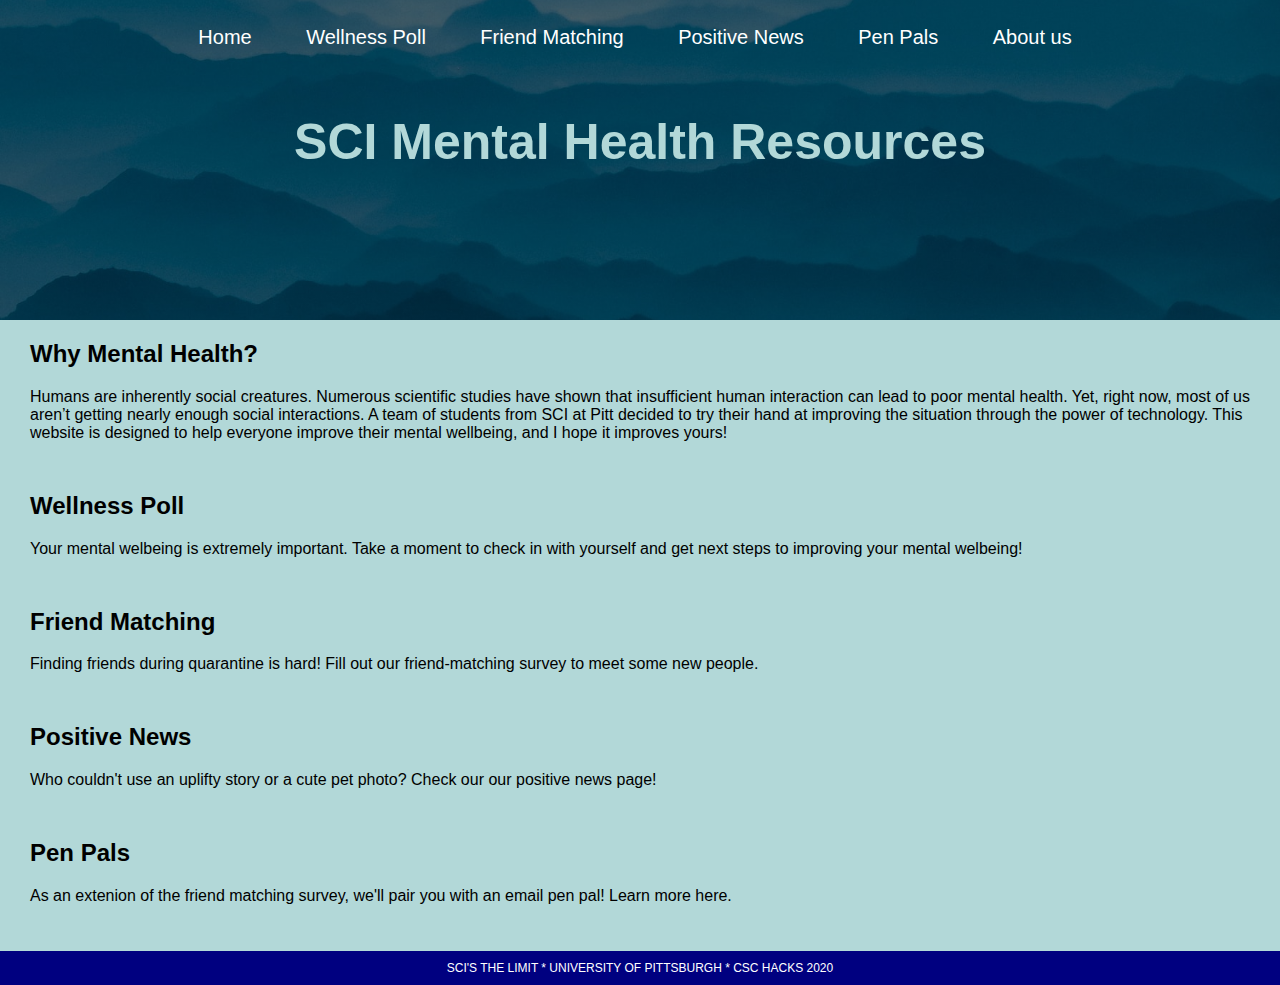
==== docs/index.html @ 48e162fa "I capitalized an s. big dumb" ====
<!DOCTYPE html>
<html>
  <head>
    <title>SCI Mental Health Resources</title>
    <link rel="stylesheet" href="styles.css">
  </head>
  <body>
  <header>
    <ul>
      <li><a href="index.html">Home</a></li>
      <li><a href="Poll.html">Wellness Poll</a></li>
      <li><a href="Friend_Matching.html">Friend Matching</a></li>
      <li><a href="Positive_News.html">Positive News</a></li>
      <li><a href="Pen_Pals.html">Pen Pals</a></li>
      <li><a href="About_Us.html">About us</a></li>
    </ul>
  <h1>SCI Mental Health Resources</h1>
  </header>


  <section class="descriptions">
    <h2>Why Mental Health?</h2>
    <p>Humans are inherently social creatures. Numerous scientific studies have shown that insufficient human interaction can lead to poor mental health. Yet, right now, most of us aren’t getting nearly enough social interactions. A team of students from SCI at Pitt decided to try their hand at improving the situation through the power of technology.  This website is designed to help everyone improve their mental wellbeing, and I hope it improves yours!</p>

    <h2><a href="Poll.html">Wellness Poll</a></h2>
    <p>Your mental welbeing is extremely important. Take a moment to check in with yourself and get next steps to improving your mental welbeing!</p>

    <h2><a href="Friend_Matching.html">Friend Matching</a></h2>
    <p>Finding friends during quarantine is hard! Fill out our friend-matching survey to meet some new people.</p>

    <h2><a href="Positive_News.html">Positive News</a></h2>
    <p>Who couldn't use an uplifty story or a cute pet photo? Check our our positive news page!</p>

    <h2><a href="Pen_Pals.html">Pen Pals</a></h2>
    <p>As an extenion of the friend matching survey, we'll pair you with an email pen pal! Learn more here.</p>

    </section>
    <footer>
      sci's the limit * University of Pittsburgh * CSC Hacks 2020
    </footer>
  </body>
</html>
---- docs/styles.css ----
body{
    background: #b2d8d8;
    color: black;
    font-family:Arial, Helvetica, sans-serif;
    margin: 0;
    padding: 0;
}
/* Header formatting */
header{
    background-image: linear-gradient(rgba(0, 0, 0, 0.5), rgba(0, 0, 0, 0.5)), url("mountains.jpeg");
    margin:0;
    padding:10px;
    /* Set a specific height */
    height: 300px;
    /* Position and center the image to scale nicely on all screens */
    background-position: center;
    background-repeat: no-repeat;
    background-size: cover;
    position: relative;    
    text-align:center;
}
header ul li a{
    color: white;
    text-decoration: none;
    font-size:20px;
}
header ul{
    margin:20;
    padding:20;
    list-style-type: none;
    text-align: center;
}
header li{
    display:inline-block;
    margin-right: 50px;
    text-align: center;
}
header h1{
    font-size: 50px;
    padding-top: 30px;
    color: #b2d8d8;

}
/* descriptions formatting */
.descriptions {
    color: black;
    padding-left:30px;
    padding-right: 30px;
}
.descriptions p{
    padding-bottom: 30px;
}
.descriptions a{
    text-decoration: none;
    color:black;
}

/* Footer */
footer{
    background: navy;
    font-size: 12px;
    color: white;
    padding: 10px 10px;
    text-transform: uppercase;
    text-align: center;
}



/* not sure what this does*/
body, html {
    height: 100%;
}
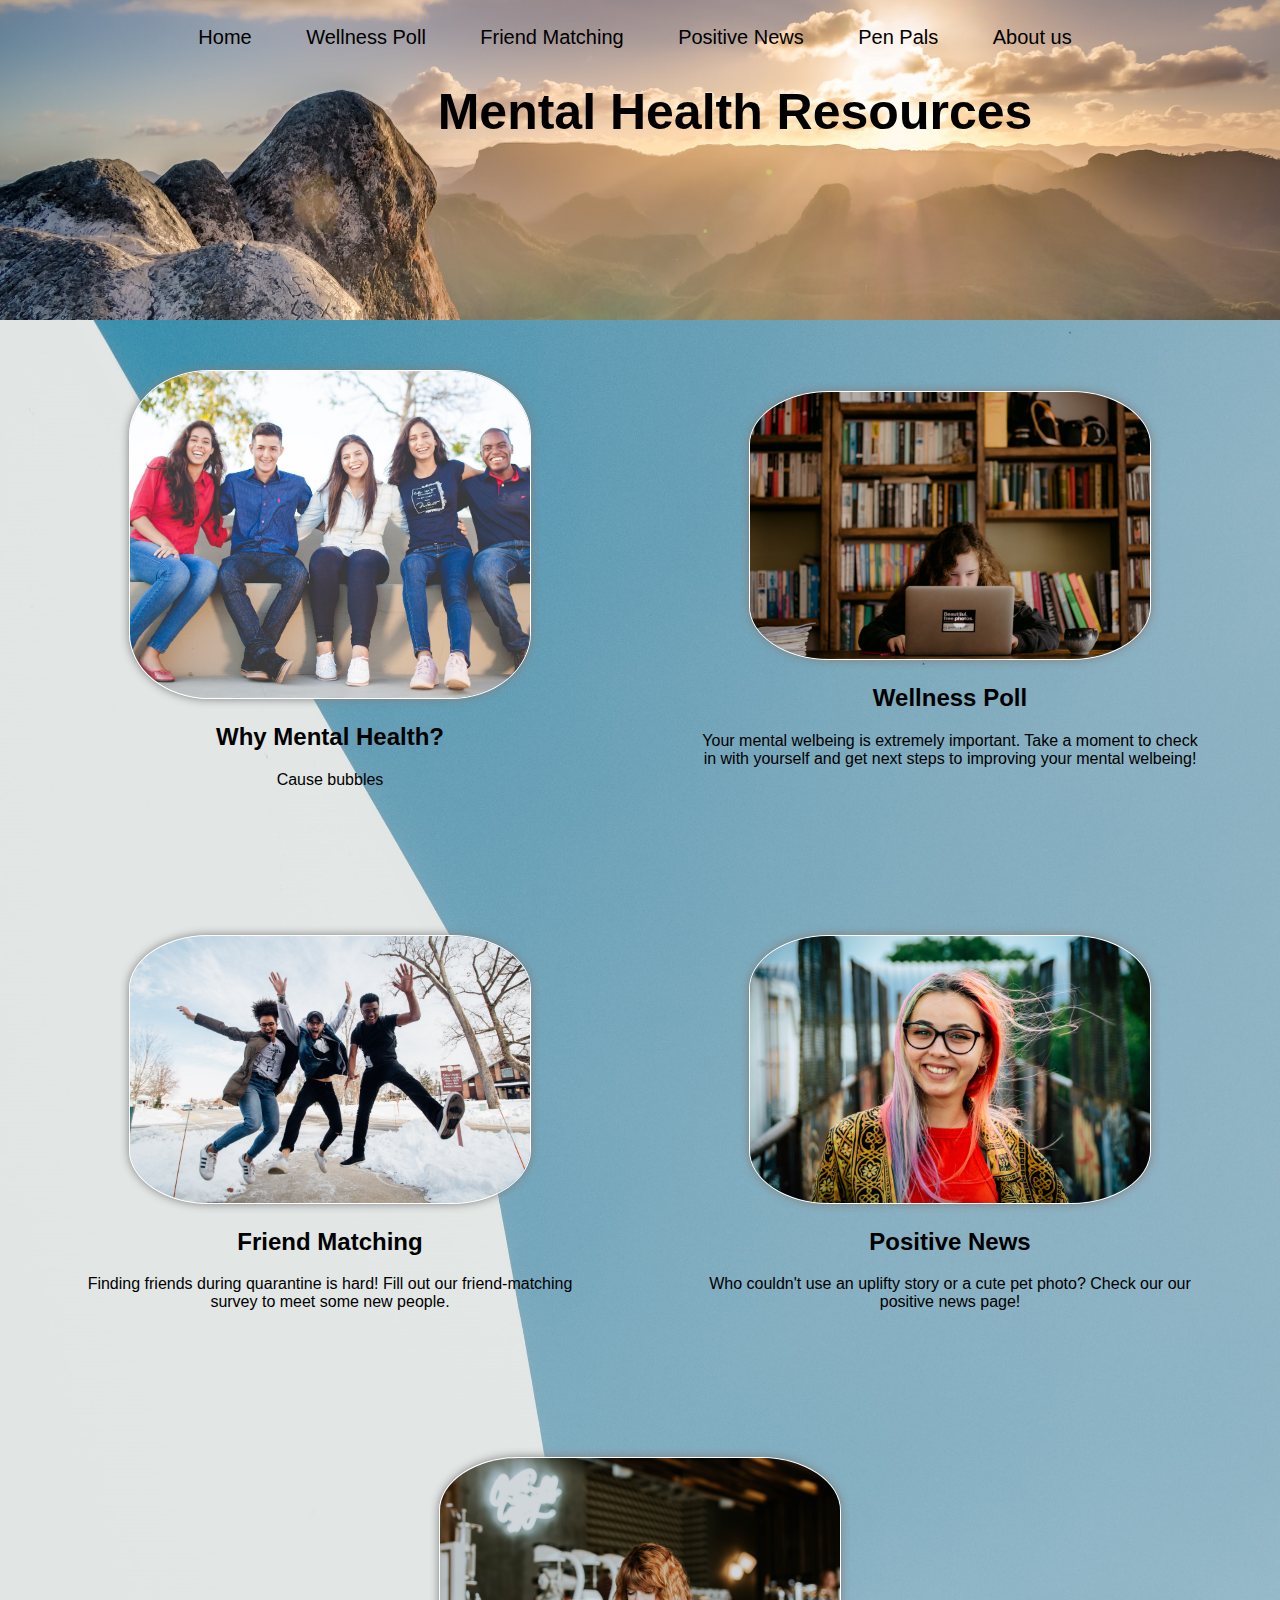
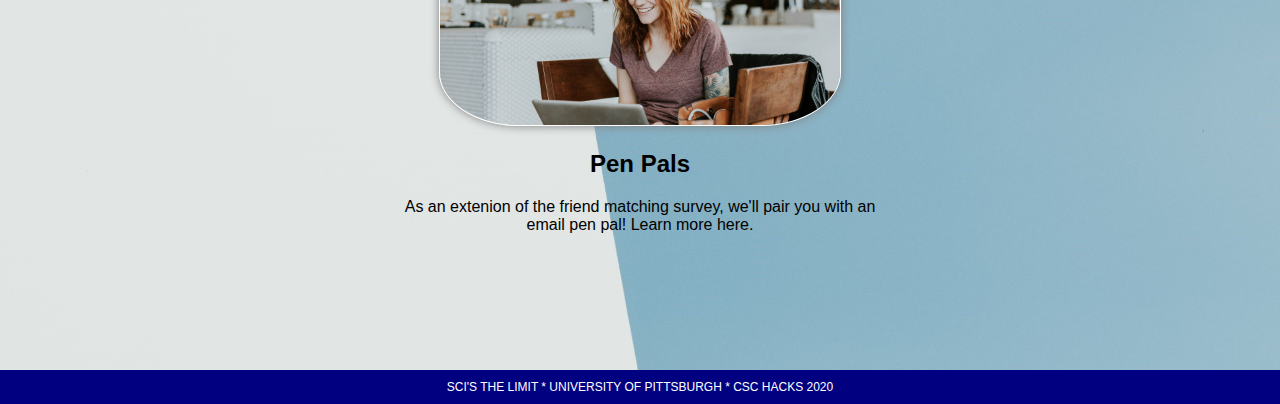
==== commit 881d0f4d: "Prettier Website and more ways to get around the website" ====
--- a/docs/index.html
+++ b/docs/index.html
@@ -14,25 +14,54 @@
       <li><a href="Pen_Pals.html">Pen Pals</a></li>
       <li><a href="About_Us.html">About us</a></li>
     </ul>
-  <h1>SCI Mental Health Resources</h1>
+  <h1>Mental Health Resources</h1>
   </header>
 
+  <section class="i_descriptions">
+    <figure>
+      <a href="About_Us.html">
+      <img src="../images/happyteens.jpg" alt="group of happy young adults"></a>
+      <figcaption>
+        <h2><a href="About_Us.html">Why Mental Health?</a></h2>
+        <p>Cause bubbles</p>
+      </figcaption>
+    </figure>
 
-  <section class="descriptions">
-    <h2>Why Mental Health?</h2>
-    <p>Humans are inherently social creatures. Numerous scientific studies have shown that insufficient human interaction can lead to poor mental health. Yet, right now, most of us aren’t getting nearly enough social interactions. A team of students from SCI at Pitt decided to try their hand at improving the situation through the power of technology.  This website is designed to help everyone improve their mental wellbeing, and I hope it improves yours!</p>
+    <figure>      
+      <a href="Poll.html">
+      <img src="../images/takeoursurvey.jpg" alt="person looking at a computer"></a>
+      <figcaption>
+        <h2><a href="Poll.html">Wellness Poll</a></h2>
+        <p>Your mental welbeing is extremely important. Take a moment to check in with yourself and get next steps to improving your mental welbeing!</p>  
+      </figcaption>
+    </figure>
 
-    <h2><a href="Poll.html">Wellness Poll</a></h2>
-    <p>Your mental welbeing is extremely important. Take a moment to check in with yourself and get next steps to improving your mental welbeing!</p>
+    <figure>
+      <a href="Friend_Matching.html">
+      <img src="../images/friends.jpg" alt="group of friends"></a>
+      <figcaption>
+        <h2><a href="Friend_Matching.html">Friend Matching</a></h2>
+        <p>Finding friends during quarantine is hard! Fill out our friend-matching survey to meet some new people.</p>    
+      </figcaption>
+    </figure>
 
-    <h2><a href="Friend_Matching.html">Friend Matching</a></h2>
-    <p>Finding friends during quarantine is hard! Fill out our friend-matching survey to meet some new people.</p>
+    <figure>
+      <a href="Positive_News.html">
+      <img src="../images/newspaperguy.jpg" alt="man holding a newspaper"></a>
+      <figcaption>
+        <h2><a href="Positive_News.html">Positive News</a></h2>
+        <p>Who couldn't use an uplifty story or a cute pet photo? Check our our positive news page!</p>
+      </figcaption>
+    </figure>
 
-    <h2><a href="Positive_News.html">Positive News</a></h2>
-    <p>Who couldn't use an uplifty story or a cute pet photo? Check our our positive news page!</p>
-
-    <h2><a href="Pen_Pals.html">Pen Pals</a></h2>
-    <p>As an extenion of the friend matching survey, we'll pair you with an email pen pal! Learn more here.</p>
+    <figure>
+      <a href="Pen_Pals.html">
+      <img src="../images/happytyping.jpg" alt="woman smiling and typing on her laptop"></a>
+      <figcaption>
+        <h2><a href="Pen_Pals.html">Pen Pals</a></h2>
+        <p>As an extenion of the friend matching survey, we'll pair you with an email pen pal! Learn more here.</p>
+      </figcaption>
+    </figure>
 
     </section>
     <footer>
--- a/docs/styles.css
+++ b/docs/styles.css
@@ -1,5 +1,5 @@
 body{
-    background: #b2d8d8;
+    background: skyblue;
     color: black;
     font-family:Arial, Helvetica, sans-serif;
     margin: 0;
@@ -7,26 +7,24 @@
 }
 /* Header formatting */
 header{
-    background-image: linear-gradient(rgba(0, 0, 0, 0.5), rgba(0, 0, 0, 0.5)), url("mountains.jpeg");
-    margin:0;
-    padding:10px;
-    /* Set a specific height */
-    height: 300px;
+    background-image: url("../images/sunrise.jpg");
     /* Position and center the image to scale nicely on all screens */
     background-position: center;
     background-repeat: no-repeat;
     background-size: cover;
+    /* Set a specific height */
+    height: 300px;
+    margin:0;
+    padding:10px;
     position: relative;    
     text-align:center;
 }
 header ul li a{
-    color: white;
     text-decoration: none;
     font-size:20px;
+    color:black;
 }
 header ul{
-    margin:20;
-    padding:20;
     list-style-type: none;
     text-align: center;
 }
@@ -37,11 +35,46 @@
 }
 header h1{
     font-size: 50px;
+    padding-left: 190px;
+}
+header h2{
+    font-size: 50px;
+}
+/* image descritpion formating */
+.i_descriptions {
+    background-image: url("../images/blue.jpg");
+    background-position: right;
+    background-repeat: no-repeat;
+    background-size: cover;
+
+    color: black;
+    display: flex;
+    flex-direction: row;
+    flex-wrap: wrap;
+    padding: 20px;
+}
+
+.i_descriptions a{
+    color: black;
+    text-decoration: none;
+}
+
+.i_descriptions figure{
+    margin: auto;
+    padding-bottom: 100px;
     padding-top: 30px;
-    color: #b2d8d8;
+    text-align: center;
+    text-transform: initial;
+    width: 500px;
+}
+.i_descriptions figure img{
+    border: 1px solid white;
+    border-radius: 20%;
+    box-shadow: gray 0 0 10px;
+    width: 400px;
+}
 
-}
-/* descriptions formatting */
+/* textual descriptions formatting */
 .descriptions {
     color: black;
     padding-left:30px;
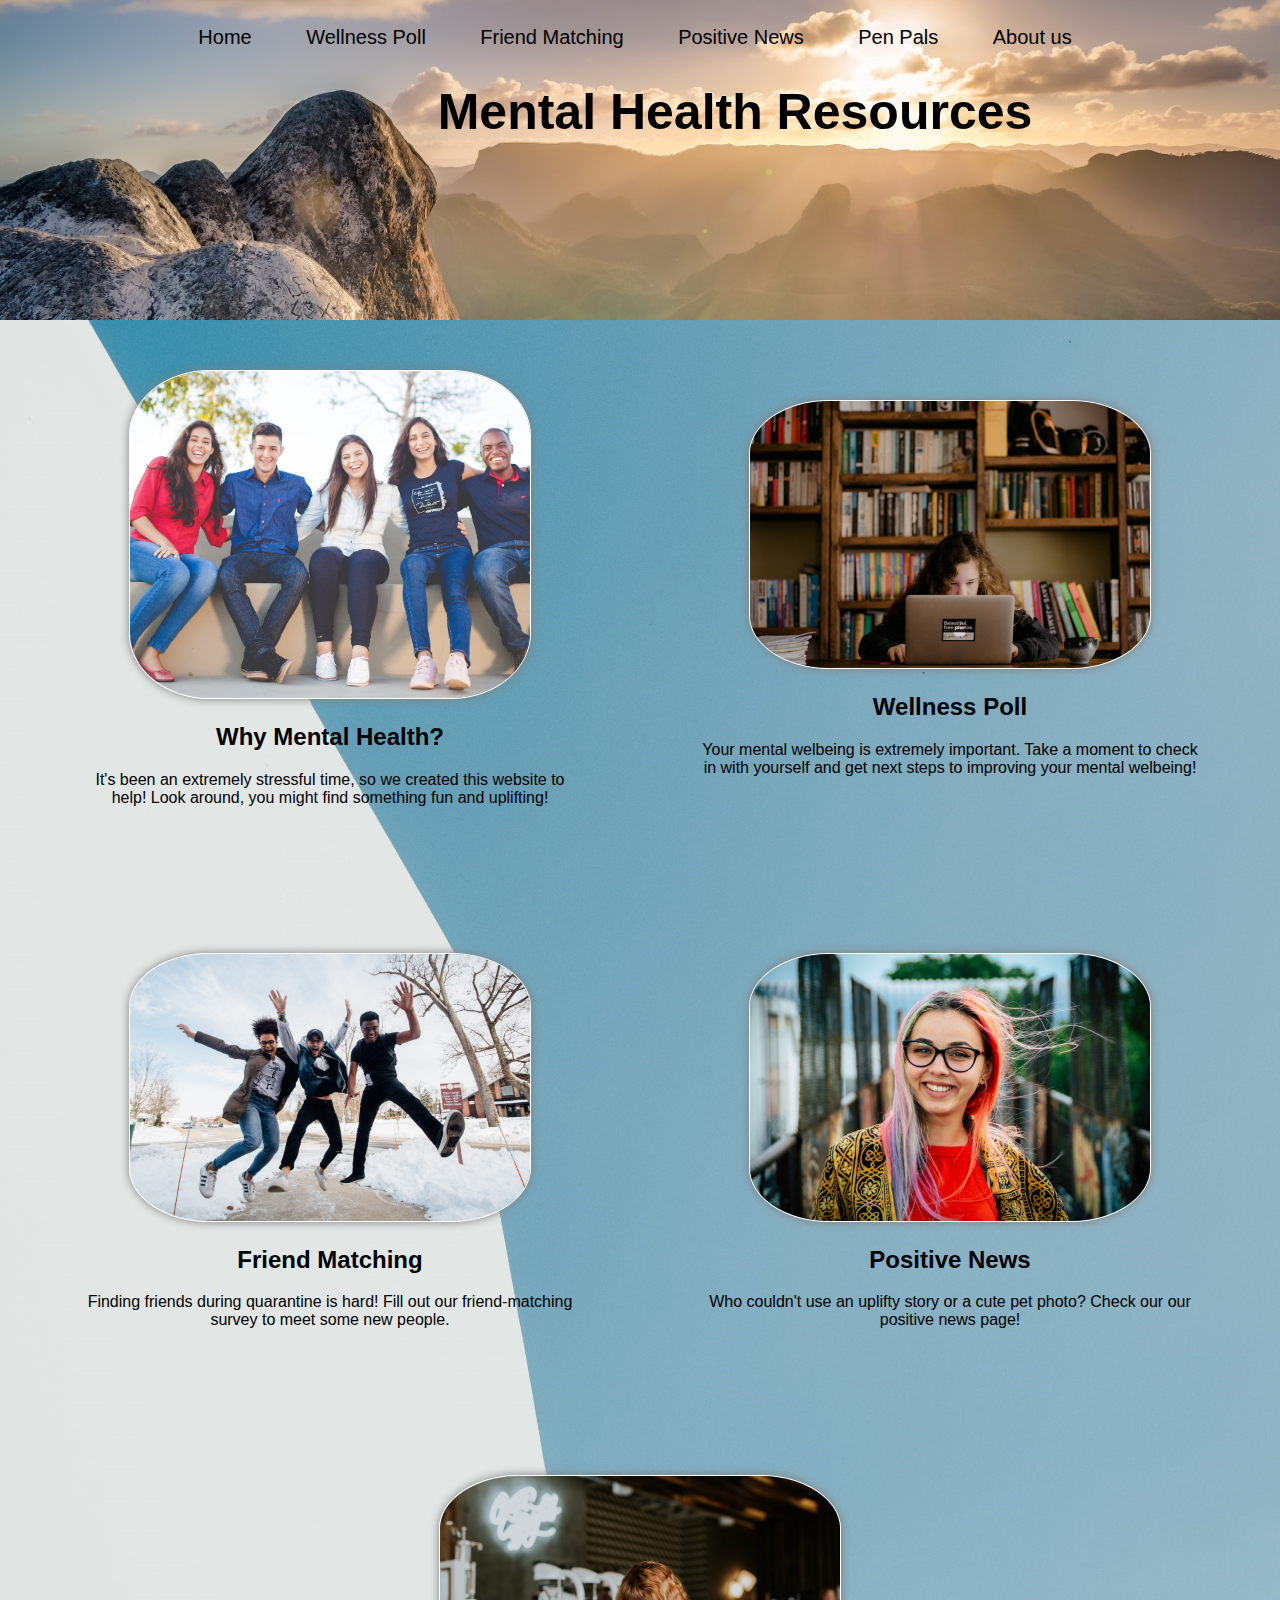
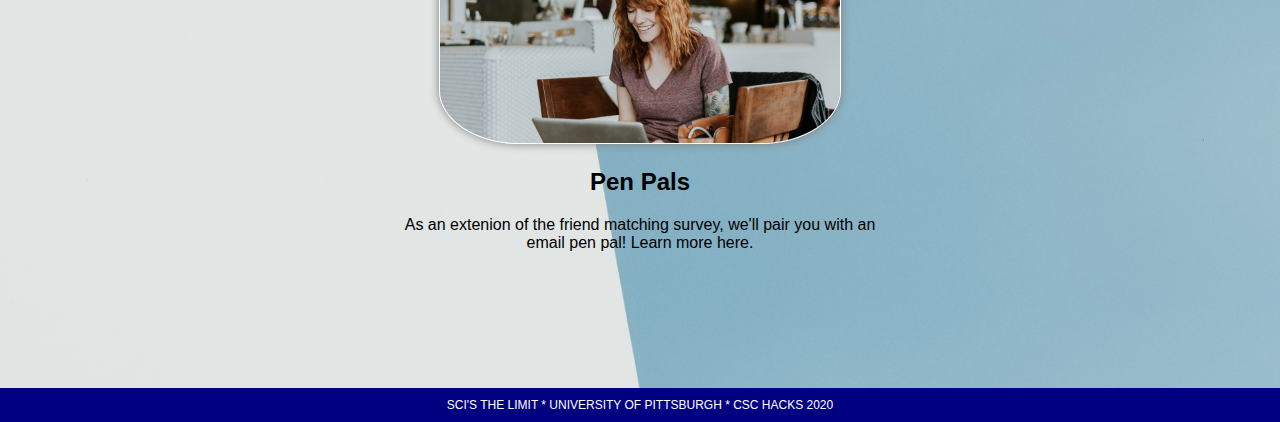
==== commit 7be2f3a3: "New backgrounds, link usability improvments, and updated readme/about us page" ====
--- a/docs/index.html
+++ b/docs/index.html
@@ -23,7 +23,7 @@
       <img src="../images/happyteens.jpg" alt="group of happy young adults"></a>
       <figcaption>
         <h2><a href="About_Us.html">Why Mental Health?</a></h2>
-        <p>Cause bubbles</p>
+        <p>It's been an extremely stressful time, so we created this website to help! Look around, you might find something fun and uplifting!</p>
       </figcaption>
     </figure>
 
--- a/docs/styles.css
+++ b/docs/styles.css
@@ -1,6 +1,5 @@
 body{
-    background: skyblue;
-    color: black;
+    background-color: aqua;
     font-family:Arial, Helvetica, sans-serif;
     margin: 0;
     padding: 0;
@@ -33,12 +32,48 @@
     margin-right: 50px;
     text-align: center;
 }
+header a:hover{
+    background-color: ivory;
+    padding:5px;
+    border-radius: 5px;
+    filter: brightness(80%);
+}
 header h1{
     font-size: 50px;
     padding-left: 190px;
 }
 header h2{
     font-size: 50px;
+}
+
+/* background images*/
+.poll{
+    background-image: url("../images/yellow.jpg");
+    background-position-y: center;
+    background-repeat: no-repeat;
+    background-size: cover;
+    padding:10px;
+}
+.friends{
+    background-image: url("../images/whiteSplash.jpg");
+    background-position-y: center;
+    background-repeat: no-repeat;
+    background-size: cover;
+    padding:10px;
+}
+.news{
+    background-image: url("../images/white.jpg");
+    background-position-y: center;
+    background-repeat: no-repeat;
+    background-size: cover;
+    padding:10px;
+}
+.pals{
+    background-image: url("../images/pink.jpg");
+    background-position-y: center;
+    background-repeat: no-repeat;
+    background-size: cover;
+    padding:10px;
 }
 /* image descritpion formating */
 .i_descriptions {
@@ -73,19 +108,46 @@
     box-shadow: gray 0 0 10px;
     width: 400px;
 }
+.i_descriptions figure img:hover{
+    opacity: 80%;
+}
+.i_descriptions figure img:active{
+    opacity: 100%;
+    filter: brightness(80%)
+}
+
 
 /* textual descriptions formatting */
-.descriptions {
-    color: black;
+.details {
+    background-image: url("../images/computer.jpg");
+    background-position-y: center;
+    background-repeat: no-repeat;
+    background-size: cover;
+    padding:10px;
+    color: white;
     padding-left:30px;
     padding-right: 30px;
-}
-.descriptions p{
-    padding-bottom: 30px;
-}
-.descriptions a{
+    margin:0;
+}
+.about header{
+    filter:brightness(80%)
+}
+.about header ul li a{
     text-decoration: none;
+    font-size:20px;
     color:black;
+}
+.about footer{
+    filter: brightness(80%);
+}
+.details h2, h3{
+    text-transform: capitalize;
+    font-size: 25px;
+    padding-top: 20px;
+    padding-bottom: 0px;
+}
+.details p{
+    padding-bottom: 5px;
 }
 
 /* Footer */
@@ -104,3 +166,160 @@
 body, html {
     height: 100%;
 }
+
+/* #####################
+	GRADIENT BUTTONS
+######################## */
+
+.gradient-button-1{
+	position: relative;
+	z-index: 1;
+	display: inline-block;
+	padding: 20px 40px;
+	font-size: 1.4rem;
+	box-sizing: border-box;
+	background-color: #e7eef1;
+	border: solid 4px transparent;
+	border-image: linear-gradient(to right, aqua, purple);
+	border-image-slice: 1;
+	color: black;
+	transition: all 0.4s ease-in-out;
+}
+
+	.gradient-button-1:hover{
+		background-image:linear-gradient(to right, aqua,purple);
+		border-right-style: none;
+		color: white;
+	}
+	
+	.gradient-button-1:active{
+		background-image: linear-gradient(to right,aqua,purple);
+		color: #1d4698;
+	}
+
+
+    .gradient-button-2{
+        position: relative;
+        z-index: 1;
+        display: inline-block;
+        padding: 20px 40px;
+        font-size: 1.4rem;
+        box-sizing: border-box;
+        background-color: #e7eef1;
+        border: solid 10px transparent;
+        border-image: linear-gradient(to top right, aqua, purple);
+        border-image-slice: 1;
+        color: black;
+        transition: all 0.4s ease-in-out;
+        opacity:0;
+    }
+    
+        .gradient-button-2:hover{
+            background-image:linear-gradient(to top right, aqua,purple);
+            color: white;
+        }
+        
+        .gradient-button-2:active{
+            background-image: linear-gradient(to top right,aqua,purple);
+            color: #1d4698;
+        }
+        
+    
+/* #######################
+	3d button
+########################## */
+.btn-3d-1{
+	position: relative;
+	background: orangered;
+	border: none;
+	color: white;
+	padding: 15px 24px;
+	font-size: .8rem;
+	box-shadow: -6px 6px 0 hsl(16,100%,30%);
+    outline: none;
+    opacity: 0;
+}
+	
+	.btn-3d-1:hover{
+		background: hsl(16, 100%, 40%);
+	}
+
+
+	.btn-3d-1:active{
+		background: hsl(16,100%,40%);
+		top: 3px;
+		left: -3px;
+		box-shadow: -3px 3px 0 hsl(16,100%,30%);
+	}
+	
+	.btn-3d-1::before{
+		position : absolute;
+		display:block;
+		content:"";
+		height: 0;
+		width: 0;
+		
+		border: solid 6px transparent;
+		border-right: solid 6px hsl(16, 100%, 30%);
+		border-left-width: 0;
+		background: none;
+		top: 0;
+		left: -6px;
+	}
+	
+	.btn-3d-1::after{
+		position : absolute;
+		display:block;
+		content:"";
+		height: 0;
+		width: 0;
+		
+		border: solid 6px transparent;
+		border-top: solid 6px hsl(16,100%,30%);
+		border-bottom-width: 0;
+		background: none;
+		right: 0;
+		bottom: -6px;
+	}
+	
+	.btn-3d-1:active::before{
+		border: solid 3px transparent;
+		border-right: solid 3px hsl(16,100%,30%);
+		border-left-width: 0px;
+		left: -3px;
+	}
+	
+	.btn-3d-1:active::after{
+		border: solid 3px transparent;
+		border-top: solid 3px hsl(16,100%,30%);
+		border-bottom-width: 0px;
+		bottom: -3px;
+	}
+	
+    
+    
+/* #######################
+dark minimal
+########################## */
+.dark-minimal-btn{
+	border-radius: 2px;
+	font-size: 0.9rem;
+    padding: 6px 12px;
+    color:black;
+	-moz-box-shadow: 	inset 0 	1px 0 0 rgb(5, 197, 197);
+	-webkit-box-shadow: inset 0 	1px 0 0 rgb(5, 197, 197);
+	box-shadow: 		inset 0 	1px 0 0 rgb(5, 197, 197);
+	background: aqua;
+	border: solid 1px aqua;
+	text-shadow:  0 1px 0 rgb(5, 197, 197);
+}
+
+	.dark-minimal-btn:hover{
+		background: rgb(3, 241, 241);
+		
+	}
+	
+	.dark-minimal-btn:active{
+		background: 	rgb(2, 206, 206);
+		border-color: 	rgb(2, 206, 206);
+	}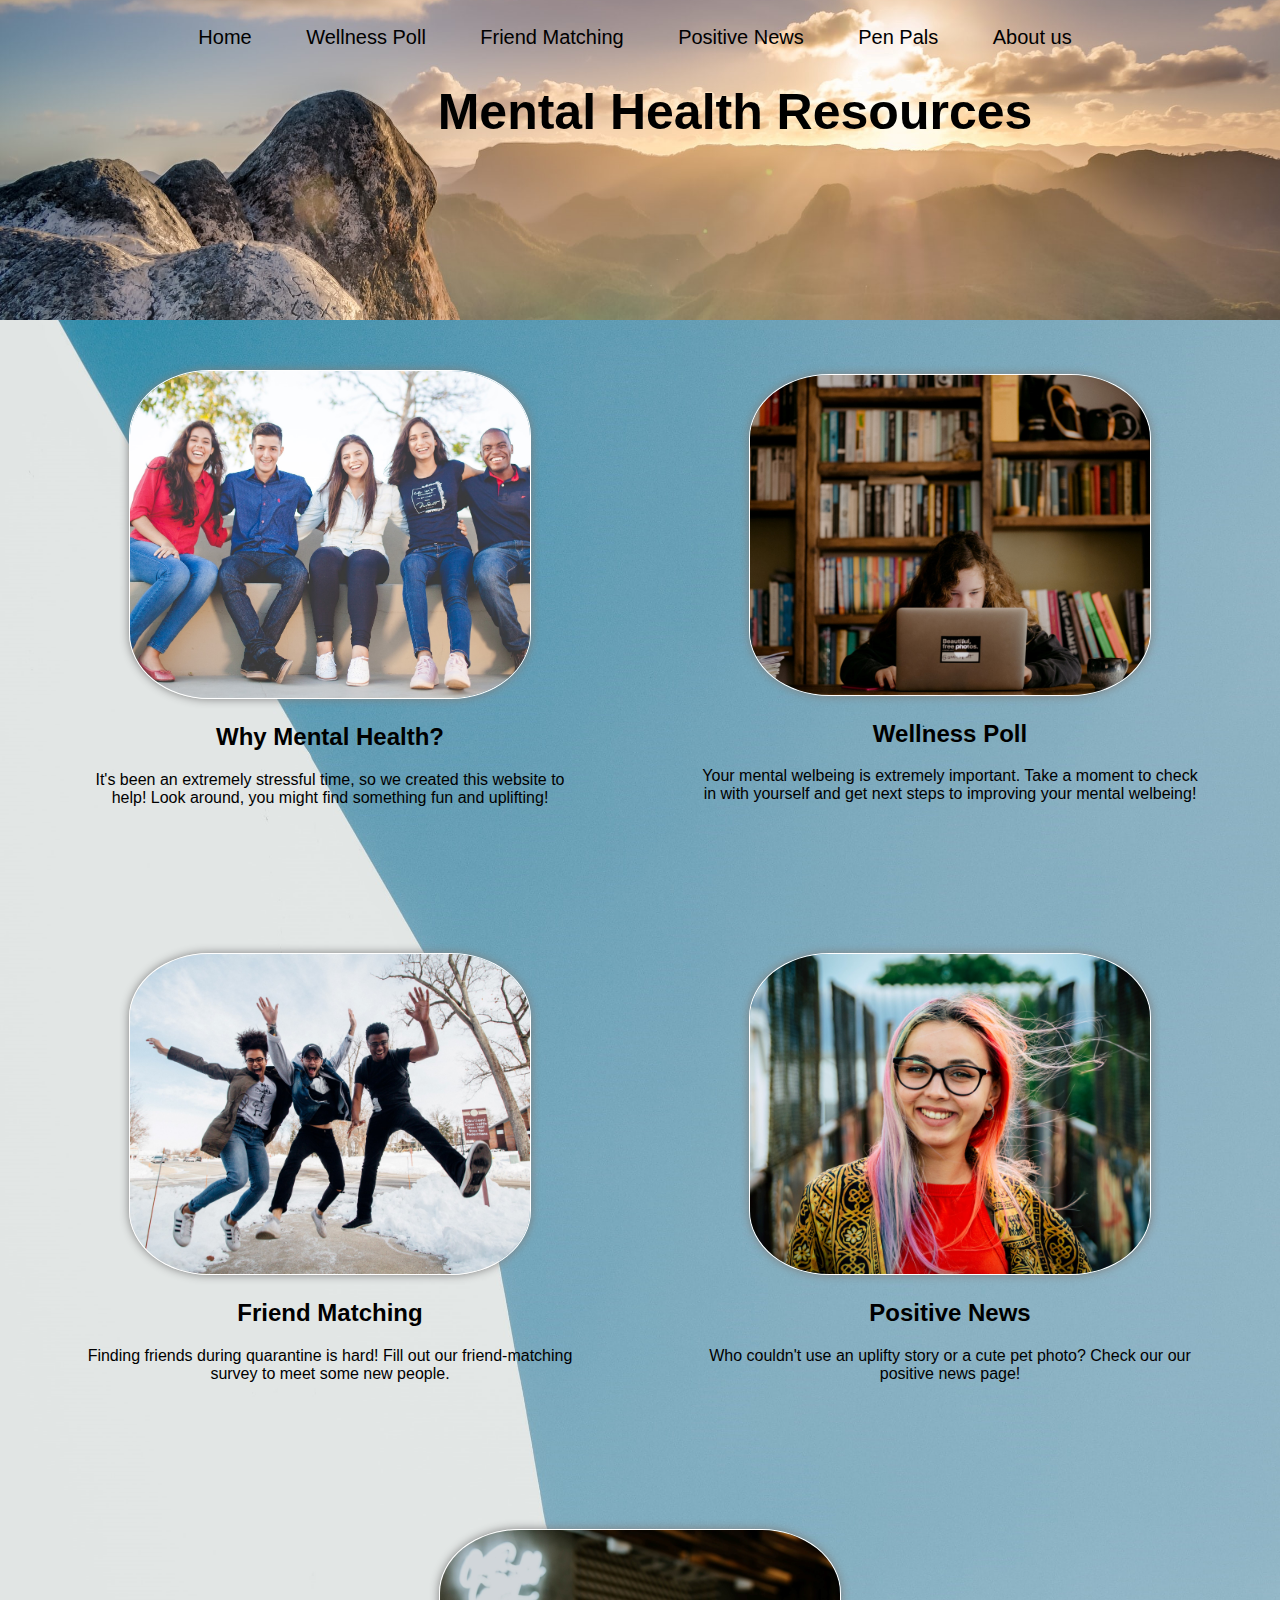
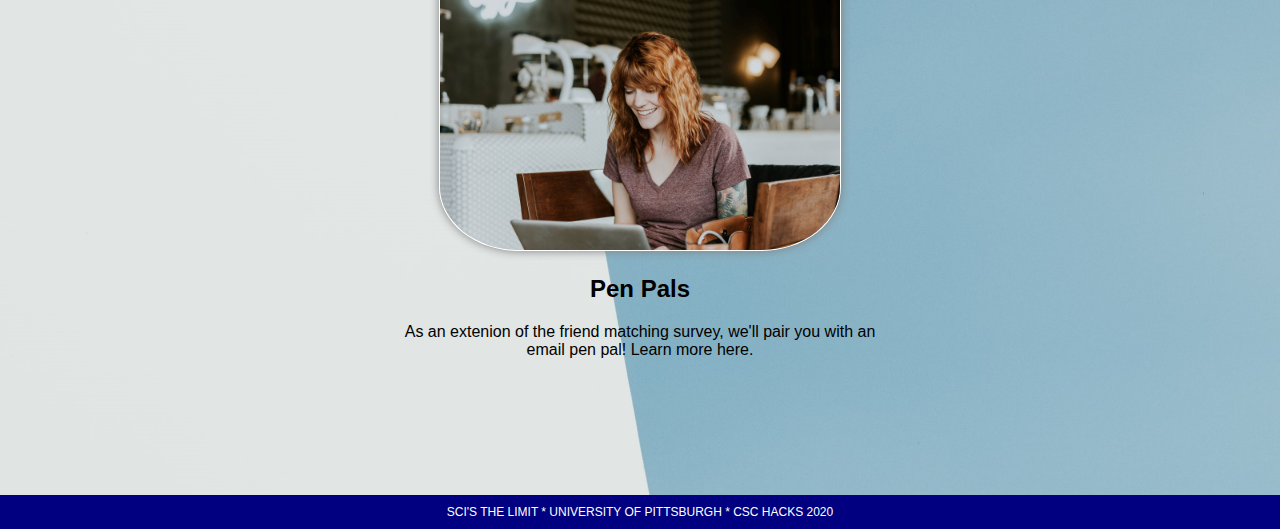
==== commit 480ebbe0: "Completed Positive News Page and connected pages" ====
--- a/docs/index.html
+++ b/docs/index.html
@@ -5,7 +5,7 @@
     <link rel="stylesheet" href="styles.css">
   </head>
   <body>
-  <header>
+  <header class="main">
     <ul>
       <li><a href="index.html">Home</a></li>
       <li><a href="Poll.html">Wellness Poll</a></li>
@@ -16,11 +16,11 @@
     </ul>
   <h1>Mental Health Resources</h1>
   </header>
-
-  <section class="i_descriptions">
+  <nav class="home">
+   <section class="i_descriptions">
     <figure>
       <a href="About_Us.html">
-      <img src="../images/happyteens.jpg" alt="group of happy young adults"></a>
+      <img src="images/happyteens.jpg" alt="group of happy young adults"></a>
       <figcaption>
         <h2><a href="About_Us.html">Why Mental Health?</a></h2>
         <p>It's been an extremely stressful time, so we created this website to help! Look around, you might find something fun and uplifting!</p>
@@ -29,7 +29,7 @@
 
     <figure>      
       <a href="Poll.html">
-      <img src="../images/takeoursurvey.jpg" alt="person looking at a computer"></a>
+      <img src="images/takeoursurvey.jpg" alt="person looking at a computer"></a>
       <figcaption>
         <h2><a href="Poll.html">Wellness Poll</a></h2>
         <p>Your mental welbeing is extremely important. Take a moment to check in with yourself and get next steps to improving your mental welbeing!</p>  
@@ -38,7 +38,7 @@
 
     <figure>
       <a href="Friend_Matching.html">
-      <img src="../images/friends.jpg" alt="group of friends"></a>
+      <img src="images/friends.jpg" alt="group of friends"></a>
       <figcaption>
         <h2><a href="Friend_Matching.html">Friend Matching</a></h2>
         <p>Finding friends during quarantine is hard! Fill out our friend-matching survey to meet some new people.</p>    
@@ -47,7 +47,7 @@
 
     <figure>
       <a href="Positive_News.html">
-      <img src="../images/newspaperguy.jpg" alt="man holding a newspaper"></a>
+      <img src="images/newspaperguy.jpg" alt="man holding a newspaper"></a>
       <figcaption>
         <h2><a href="Positive_News.html">Positive News</a></h2>
         <p>Who couldn't use an uplifty story or a cute pet photo? Check our our positive news page!</p>
@@ -56,7 +56,7 @@
 
     <figure>
       <a href="Pen_Pals.html">
-      <img src="../images/happytyping.jpg" alt="woman smiling and typing on her laptop"></a>
+      <img src="images/happytyping.jpg" alt="woman smiling and typing on her laptop"></a>
       <figcaption>
         <h2><a href="Pen_Pals.html">Pen Pals</a></h2>
         <p>As an extenion of the friend matching survey, we'll pair you with an email pen pal! Learn more here.</p>
@@ -64,6 +64,7 @@
     </figure>
 
     </section>
+  </nav>
     <footer>
       sci's the limit * University of Pittsburgh * CSC Hacks 2020
     </footer>
--- a/docs/styles.css
+++ b/docs/styles.css
@@ -1,12 +1,12 @@
 body{
-    background-color: aqua;
+    background-color: rgb(3, 219, 219);
     font-family:Arial, Helvetica, sans-serif;
     margin: 0;
     padding: 0;
 }
 /* Header formatting */
 header{
-    background-image: url("../images/sunrise.jpg");
+    background-image: url("images/sunrise.jpg");
     /* Position and center the image to scale nicely on all screens */
     background-position: center;
     background-repeat: no-repeat;
@@ -46,42 +46,189 @@
     font-size: 50px;
 }
 
+/* news page headers*/
+.grass{
+    background-image: url("images/grass.jpg");
+    background-position: center;
+    background-repeat: no-repeat;
+    background-size: cover;
+    /* Set a specific height */
+    height: 300px;
+    margin:0;
+    padding:10px;
+    position: relative;    
+    filter: blur(40%);
+}
+.grass a{
+    text-decoration: none;
+    color:white;
+}
+
+.grass h1{
+    color:black;
+    font-size: 50px;
+    text-align:center;
+}
+.grass h4{
+    color:black;
+    font-size: 30px;
+    text-align:left;
+}
+
+.homeless{
+    background-image: url("images/boyHelpingHomeless.png");
+    background-position: center;
+    background-repeat: no-repeat;
+    background-size: cover;
+    /* Set a specific height */
+    height: 300px;
+    margin:0;
+    padding:10px;
+    position: relative;    
+}
+.homeless a{
+    text-decoration: none;
+    color:white;
+}
+
+.homeless h1{
+    color:black;
+    position:relative;
+    text-align: center;
+    font-size: 50px;
+    padding-left: 170px;
+    padding-right: 10px;
+    margin-top: 10px;
+}
+.homeless h4{
+    color:white;
+    font-size: 30px;
+    text-align:left;
+}
+
+.couples{
+    background-image: url("images/longCouple.jpg");
+    /* Position and center the image to scale nicely on all screens */
+    background-position: center;
+    background-repeat: no-repeat;
+    background-size: cover;
+    /* Set a specific height */
+    height: 300px;
+    margin:0;
+    padding:10px;
+    position: relative;    
+}
+.couples a{
+    text-decoration: none;
+    color:white;
+}
+
+.couples h1{
+    color:black;
+    font-size: 50px;
+    text-align:center;
+}
+.couples h4{
+    color:white;
+    font-size: 30px;
+    text-align:left;
+}
+.solar{
+    background-image: url("images/solar.jpg");
+    /* Position and center the image to scale nicely on all screens */
+    background-position-y:-500px ;
+    background-repeat: no-repeat;
+    background-size: cover;
+    /* Set a specific height */
+    height: 300px;
+    margin:0;
+    padding:10px;
+    position: relative;  
+}
+.solar a{
+    text-decoration: none;
+    color:black;
+}
+
+.solar h1{
+    color:black;
+    position:relative;
+    text-align: center;
+    font-size: 50px;
+    padding-left: 30px;
+    padding-right: 30px;
+    margin-top: 5px;
+}
+.solar h4{
+    color:black;
+    font-size: 30px;
+    text-align:left;
+    margin-top: 100px;
+}
+.quote{
+    text-align: center;
+    margin:50px;
+    font-size: 20px;
+}
+
 /* background images*/
 .poll{
-    background-image: url("../images/yellow.jpg");
+    background-image: url("images/yellow.jpg");
     background-position-y: center;
     background-repeat: no-repeat;
     background-size: cover;
     padding:10px;
 }
 .friends{
-    background-image: url("../images/whiteSplash.jpg");
+    background-image: url("images/whiteSplash.jpg");
     background-position-y: center;
     background-repeat: no-repeat;
     background-size: cover;
     padding:10px;
 }
 .news{
-    background-image: url("../images/white.jpg");
+    background-image: url("images/white.jpg");
     background-position-y: center;
     background-repeat: no-repeat;
     background-size: cover;
     padding:10px;
 }
 .pals{
-    background-image: url("../images/pink.jpg");
-    background-position-y: center;
-    background-repeat: no-repeat;
-    background-size: cover;
-    padding:10px;
-}
+    background-image: url("images/pink.jpg");
+    background-position-y: center;
+    background-repeat: no-repeat;
+    background-size: cover;
+    padding:10px;
+}
+.about_backgroud {
+    background-image: url("images/computer.jpg");
+    background-position-y: center;
+    background-repeat: no-repeat;
+    background-size: cover;
+    padding:10px;
+    color: white;
+    padding-left:30px;
+    padding-right: 30px;
+    margin:0;
+}
+
+.news{
+    background-image: url("images/white.jpg");
+    background-position-y: center;
+    background-repeat: no-repeat;
+    background-size: cover;
+}
+
+.home {
+    background-image: url("images/blue.jpg");
+    background-position: right;
+    background-repeat: no-repeat;
+    background-size: cover;
+}
+
+
 /* image descritpion formating */
-.i_descriptions {
-    background-image: url("../images/blue.jpg");
-    background-position: right;
-    background-repeat: no-repeat;
-    background-size: cover;
-
+.i_descriptions{
     color: black;
     display: flex;
     flex-direction: row;
@@ -93,6 +240,9 @@
     color: black;
     text-decoration: none;
 }
+.i_descriptions h3{
+    font-size: 17px;
+}
 
 .i_descriptions figure{
     margin: auto;
@@ -118,36 +268,41 @@
 
 
 /* textual descriptions formatting */
-.details {
-    background-image: url("../images/computer.jpg");
-    background-position-y: center;
-    background-repeat: no-repeat;
-    background-size: cover;
-    padding:10px;
-    color: white;
+.details{
+    padding:10px;
     padding-left:30px;
     padding-right: 30px;
     margin:0;
 }
-.about header{
-    filter:brightness(80%)
-}
-.about header ul li a{
-    text-decoration: none;
-    font-size:20px;
-    color:black;
-}
-.about footer{
-    filter: brightness(80%);
-}
-.details h2, h3{
+
+.details h2{
     text-transform: capitalize;
     font-size: 25px;
     padding-top: 20px;
     padding-bottom: 0px;
 }
+.details h3{
+    text-transform: capitalize;
+    font-size: 20px;
+    padding-top: 20px;
+    padding-bottom: 0px;
+}
 .details p{
     padding-bottom: 5px;
+}
+
+/*For the news pages*/
+.closer{
+    background-color: gray;
+    color:black;
+    padding:10px;
+    margin:0;
+    font-size: 10px;
+    text-align: center;
+}
+.closer a{
+    text-decoration: none;
+    color:black;
 }
 
 /* Footer */
@@ -160,7 +315,14 @@
     text-align: center;
 }
 
-
+/* make the about us page a bit darker */
+.about header{
+    filter:brightness(80%)
+}
+
+.about footer{
+    filter: brightness(80%);
+}
 
 /* not sure what this does*/
 body, html {
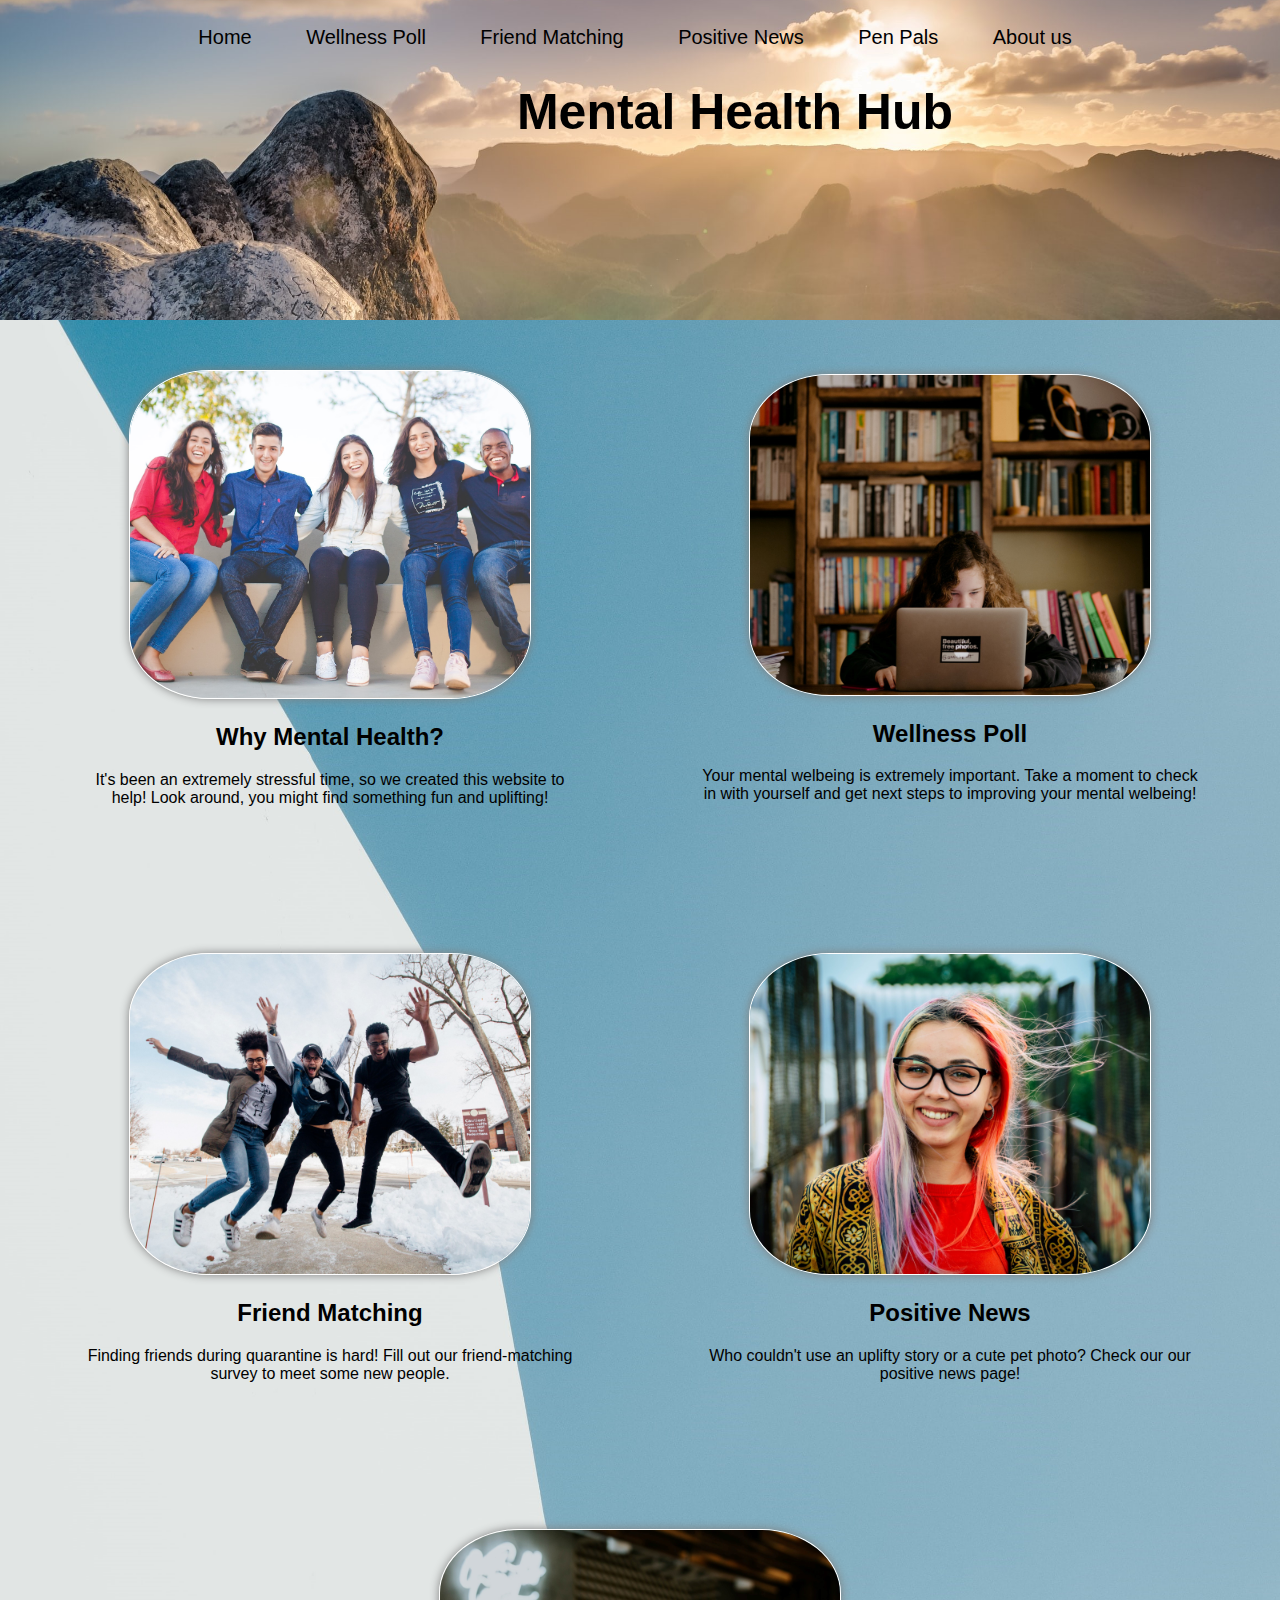
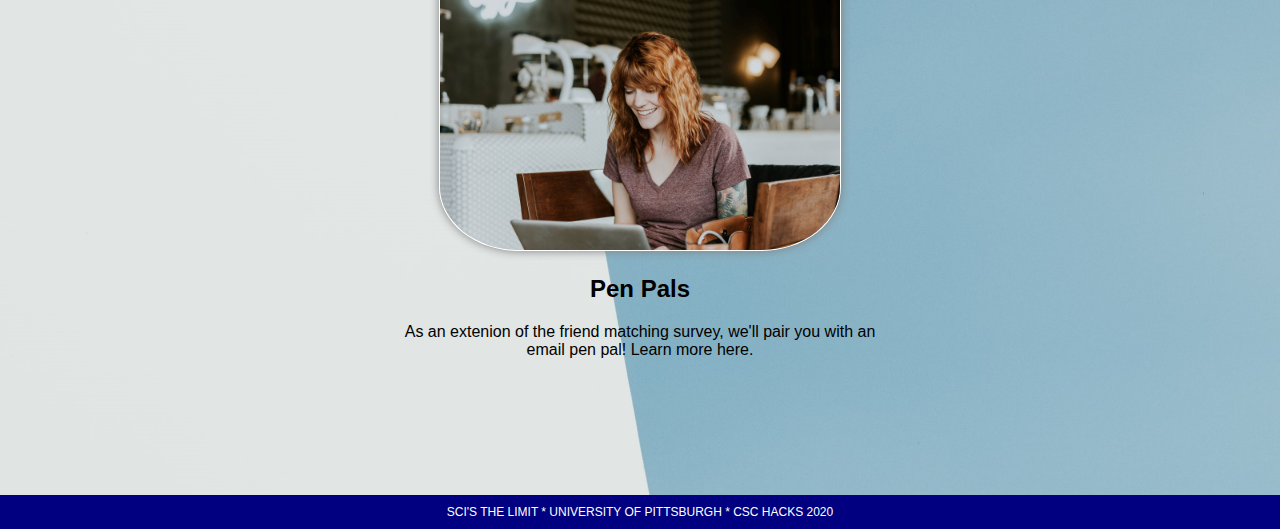
==== commit de41fc43: ""Mental Health Hub"" ====
--- a/docs/index.html
+++ b/docs/index.html
@@ -1,7 +1,7 @@
 <!DOCTYPE html>
 <html>
   <head>
-    <title>SCI Mental Health Resources</title>
+    <title>SCI Mental Health Hub</title>
     <link rel="stylesheet" href="styles.css">
   </head>
   <body>
@@ -14,7 +14,7 @@
       <li><a href="Pen_Pals.html">Pen Pals</a></li>
       <li><a href="About_Us.html">About us</a></li>
     </ul>
-  <h1>Mental Health Resources</h1>
+  <h1>Mental Health Hub</h1>
   </header>
   <nav class="home">
    <section class="i_descriptions">
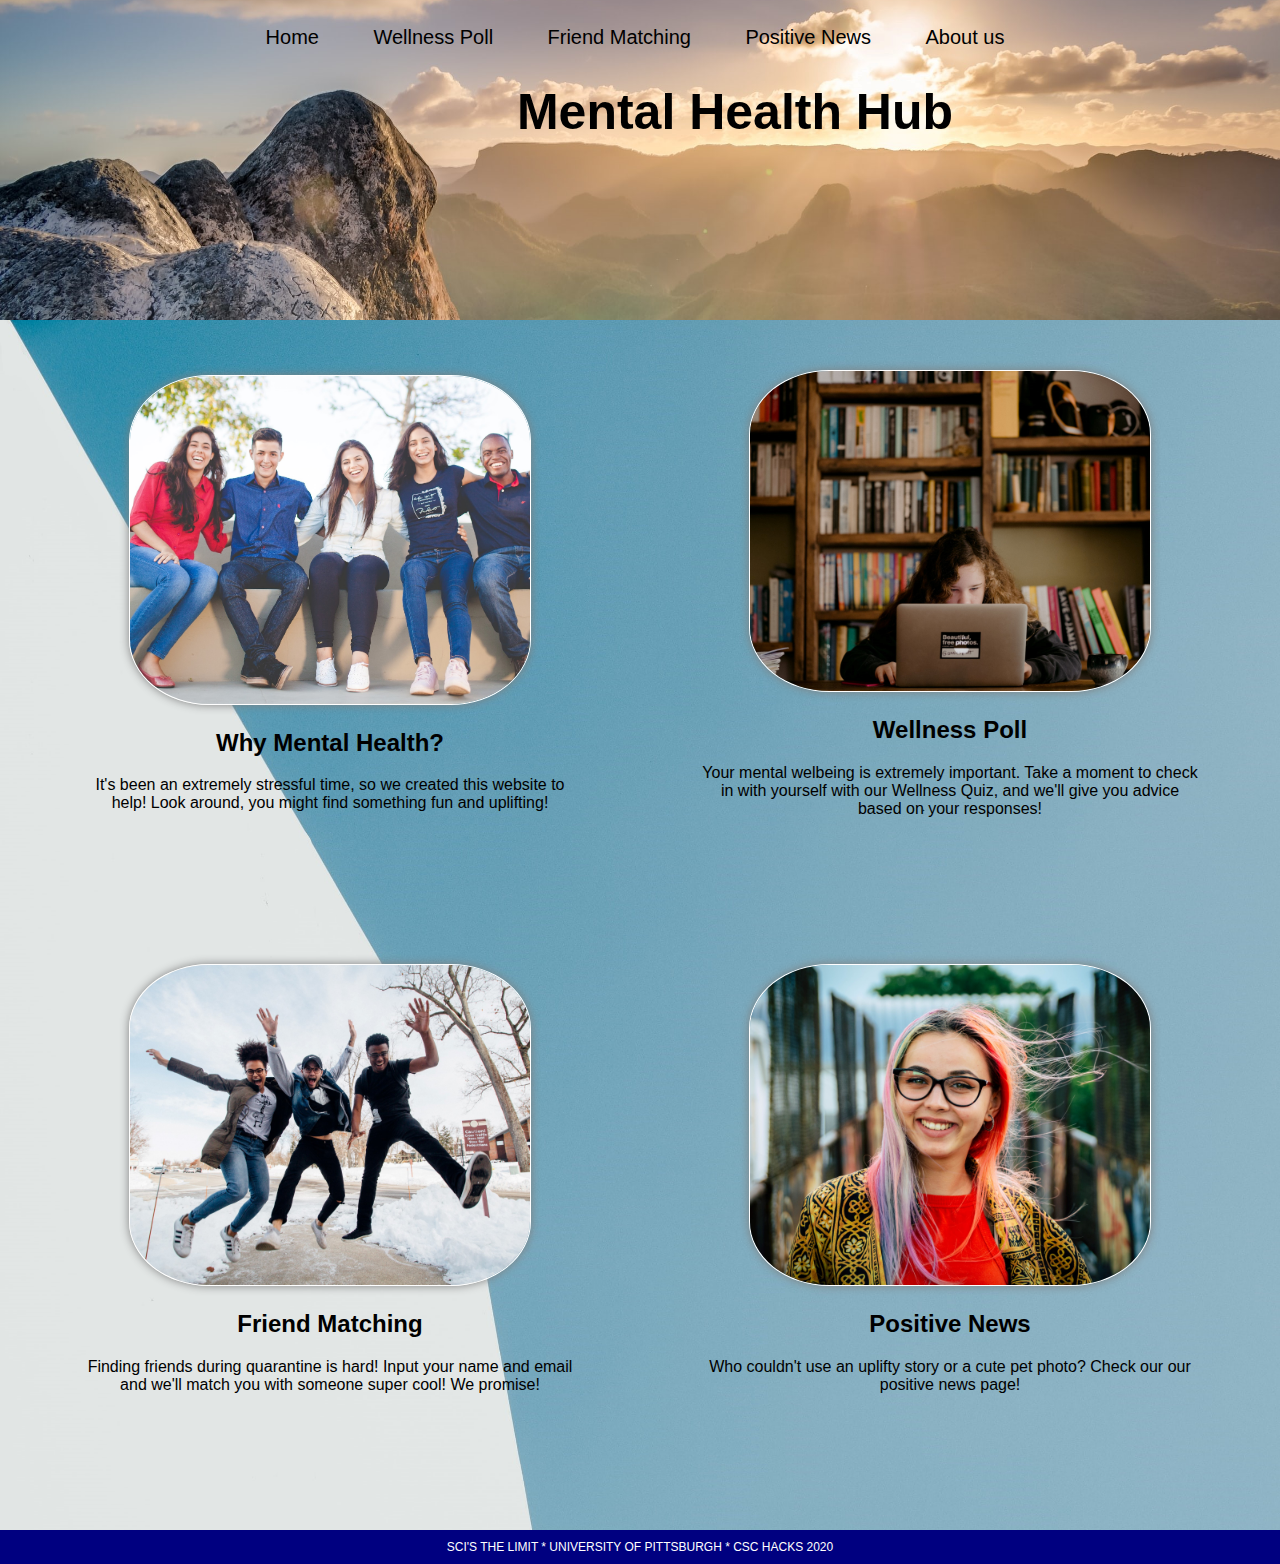
==== commit 9a356689: "Final check on the whole website. Changed some wordings and formatted the friend matching page." ====
--- a/docs/index.html
+++ b/docs/index.html
@@ -11,7 +11,6 @@
       <li><a href="Poll.html">Wellness Poll</a></li>
       <li><a href="Friend_Matching.html">Friend Matching</a></li>
       <li><a href="Positive_News.html">Positive News</a></li>
-      <li><a href="Pen_Pals.html">Pen Pals</a></li>
       <li><a href="About_Us.html">About us</a></li>
     </ul>
   <h1>Mental Health Hub</h1>
@@ -32,7 +31,7 @@
       <img src="images/takeoursurvey.jpg" alt="person looking at a computer"></a>
       <figcaption>
         <h2><a href="Poll.html">Wellness Poll</a></h2>
-        <p>Your mental welbeing is extremely important. Take a moment to check in with yourself and get next steps to improving your mental welbeing!</p>  
+        <p>Your mental welbeing is extremely important. Take a moment to check in with yourself with our Wellness Quiz, and we'll give you advice based on your responses!</p>  
       </figcaption>
     </figure>
 
@@ -41,7 +40,7 @@
       <img src="images/friends.jpg" alt="group of friends"></a>
       <figcaption>
         <h2><a href="Friend_Matching.html">Friend Matching</a></h2>
-        <p>Finding friends during quarantine is hard! Fill out our friend-matching survey to meet some new people.</p>    
+        <p>Finding friends during quarantine is hard! Input your name and email and we'll match you with someone super cool! We promise!</p>    
       </figcaption>
     </figure>
 
@@ -54,15 +53,6 @@
       </figcaption>
     </figure>
 
-    <figure>
-      <a href="Pen_Pals.html">
-      <img src="images/happytyping.jpg" alt="woman smiling and typing on her laptop"></a>
-      <figcaption>
-        <h2><a href="Pen_Pals.html">Pen Pals</a></h2>
-        <p>As an extenion of the friend matching survey, we'll pair you with an email pen pal! Learn more here.</p>
-      </figcaption>
-    </figure>
-
     </section>
   </nav>
     <footer>
--- a/docs/styles.css
+++ b/docs/styles.css
@@ -185,7 +185,18 @@
     background-repeat: no-repeat;
     background-size: cover;
     padding:10px;
-}
+    font-size: 20px;
+}
+.friends ul{
+    list-style-type: none;
+    text-align: center;
+}
+.friends li{
+    display:inline-block;
+    margin-right: 50px;
+    text-align: center;
+}
+
 .news{
     background-image: url("images/white.jpg");
     background-position-y: center;
@@ -221,9 +232,11 @@
 
 .home {
     background-image: url("images/blue.jpg");
-    background-position: right;
-    background-repeat: no-repeat;
-    background-size: cover;
+    background-repeat: no-repeat;
+    background-size: cover;
+    position: relative;
+    background-position-y: 0;
+    background-position-x: 0;
 }
 
 
@@ -289,6 +302,12 @@
 }
 .details p{
     padding-bottom: 5px;
+}
+.details input{
+    margin-left:20px
+}
+.special input{
+    margin-left:67px
 }
 
 /*For the news pages*/
@@ -473,7 +492,8 @@
 	box-shadow: 		inset 0 	1px 0 0 rgb(5, 197, 197);
 	background: aqua;
 	border: solid 1px aqua;
-	text-shadow:  0 1px 0 rgb(5, 197, 197);
+    text-shadow:  0 1px 0 rgb(5, 197, 197);
+    opacity:0;
 }
 
 	.dark-minimal-btn:hover{
